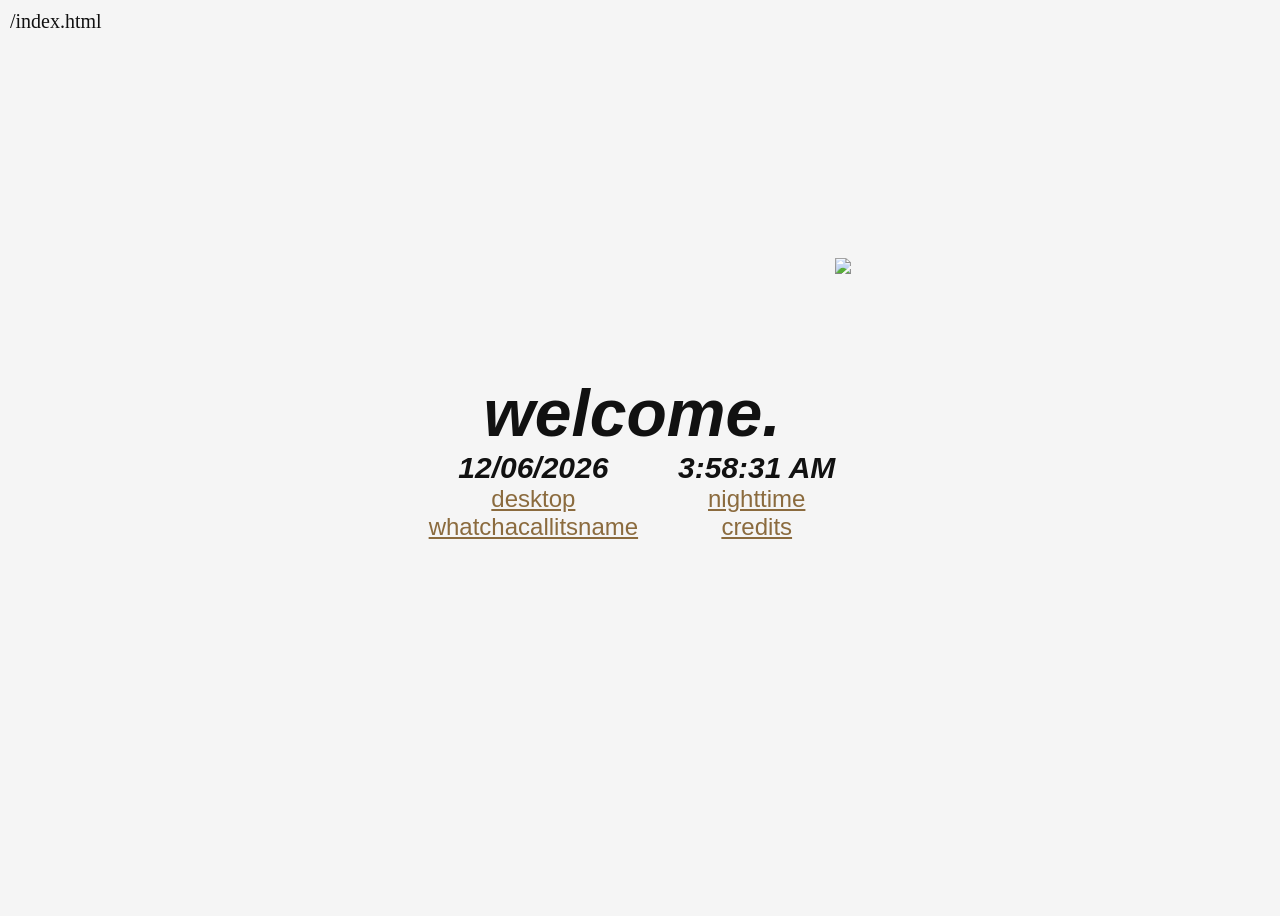
==== index.html @ f187e77a "idk" ====
<!doctype html>
<html lang="en">
  <head>
    <title>Hey, Callie!</title>
    <link rel="stylesheet" href="style.css" />
    <link rel="icon" href="assets/la_lua.png" />

    <style>
      html {
        /* Light mode styling */
        background-color: #f5f5f5;
        color: #111111;
        text-align: center;
        overflow: hidden;
        font-family: "Arial";
      }

      h1 {
        margin: 0px;
        font-size: 66px;
        font-style: italic;
      }

      h2 {
        margin: 0px;
      }

      p {
        margin: 0px;
      }

      input {
        border-radius: 18px;
        width: 342px;
        height: 44px;
        font-size: 20px;
        border-width: 4px;
        background-color: white;
        color: black;
        margin-top: 10px;
        padding-left: 10px;
      }

      a {
        color: #8b6b3e;
        font-size: 24px;
      }

      a:hover {
        color: #333333;
      }

      a.left {
        text-align: left;
      }

      .hidden {
        display: none;
      }

      #lightbulb {
        transition: transform 0.2s ease-in-out;
      }

      #lightbulb:hover {
        transform: translateY(30px);
      }
    </style>
    <script>
      async function setTheme(enableLightMode) {
        await fetch(`/api/set-theme?mode=${enableLightMode}`);
        window.location.reload();
      }

      document.addEventListener("DOMContentLoaded", () => {
        if (localStorage.getItem("msLastTime")) {
          document.getElementById("welcome").innerHTML = "welcome back.";
          let theTimeSince =
            (Date.now() - localStorage.getItem("msLastTime")) / 1000;
          if (theTimeSince >= 86400) {
            theTimeSince = Math.round(theTimeSince / 86400);
            theTimeSince =
              theTimeSince === 1
                ? theTimeSince + " day"
                : theTimeSince + " days";
          } else if (theTimeSince >= 3600) {
            theTimeSince = Math.round(theTimeSince / 3600);
            theTimeSince =
              theTimeSince === 1
                ? theTimeSince + " hour"
                : theTimeSince + " hours";
          } else if (theTimeSince >= 60) {
            theTimeSince = Math.round(theTimeSince / 60);
            theTimeSince =
              theTimeSince === 1
                ? theTimeSince + " minute"
                : theTimeSince + " minutes";
          } else if (Math.round(theTimeSince) === 1) {
            theTimeSince = Math.round(theTimeSince) + " second";
          } else {
            theTimeSince = Math.round(theTimeSince) + " seconds";
          }
          document.getElementById("timeSince").innerHTML =
            "Last visited " + theTimeSince + " ago.";
        } else {
          document.getElementById("lastVisited").classList.add("hidden");
        }

        localStorage.setItem("msLastTime", Date.now());

        showTime();
        setInterval(showTime, 1000);
      });

      function showTime() {
        var d = new Date();
        var n = d.toLocaleTimeString();
        var today = new Date();
        var dd = String(today.getDate()).padStart(2, "0");
        var mm = String(today.getMonth() + 1).padStart(2, "0");
        var yyyy = today.getFullYear();

        var todayStr = mm + "/" + dd + "/" + yyyy;
        document.getElementById("timeNow").innerHTML = n;
        document.getElementById("dateNow").innerHTML = todayStr;
      }
    </script>
  </head>

  <body id="main">
    <span
      style="
        position: fixed;
        top: 10px;
        left: 10px;
        text-align: left;
        font-size: 20px;
        font-family: Cascadia Mono;
      "
      >/index.html</span
    >
    <div
      style="
        display: flex;
        justify-content: center;
        align-items: center;
        min-height: 100vh;
      "
    >
      <div
        style="
          display: flex;
          align-items: center;
          gap: 0px;
          flex-direction: column;
        "
      >
        <h1>
          <span id="welcome">welcome.</span>
        </h1>

        <div style="display: flex; gap: 40px; align-items: flex-start">
          <div
            style="display: flex; flex-direction: column; align-items: center"
          >
            <p
              style="font-size: 30px; font-style: italic; font-weight: bold"
              id="dateNow"
            ></p>
            <a href="desktop">desktop</a>
            <a href="whatchacallitsname/">whatchacallitsname</a>
          </div>

          <div
            style="display: flex; flex-direction: column; align-items: center"
          >
            <p
              style="font-size: 30px; font-style: italic; font-weight: bold"
              id="timeNow"
            ></p>
            <a href="nighttime">nighttime</a>
            <a href="credits">credits</a>
          </div>
        </div>
      </div>

      <img src="assets/la_lua.png" style="height: 400px" />

      <h2
        id="lastVisited"
        style="position: fixed; bottom: 10px; left: 10px; font-family: Arial"
      >
        <span id="timeSince" style="font-style: italic"></span>
        <br />
      </h2>
    </div>
  </body>
</html>
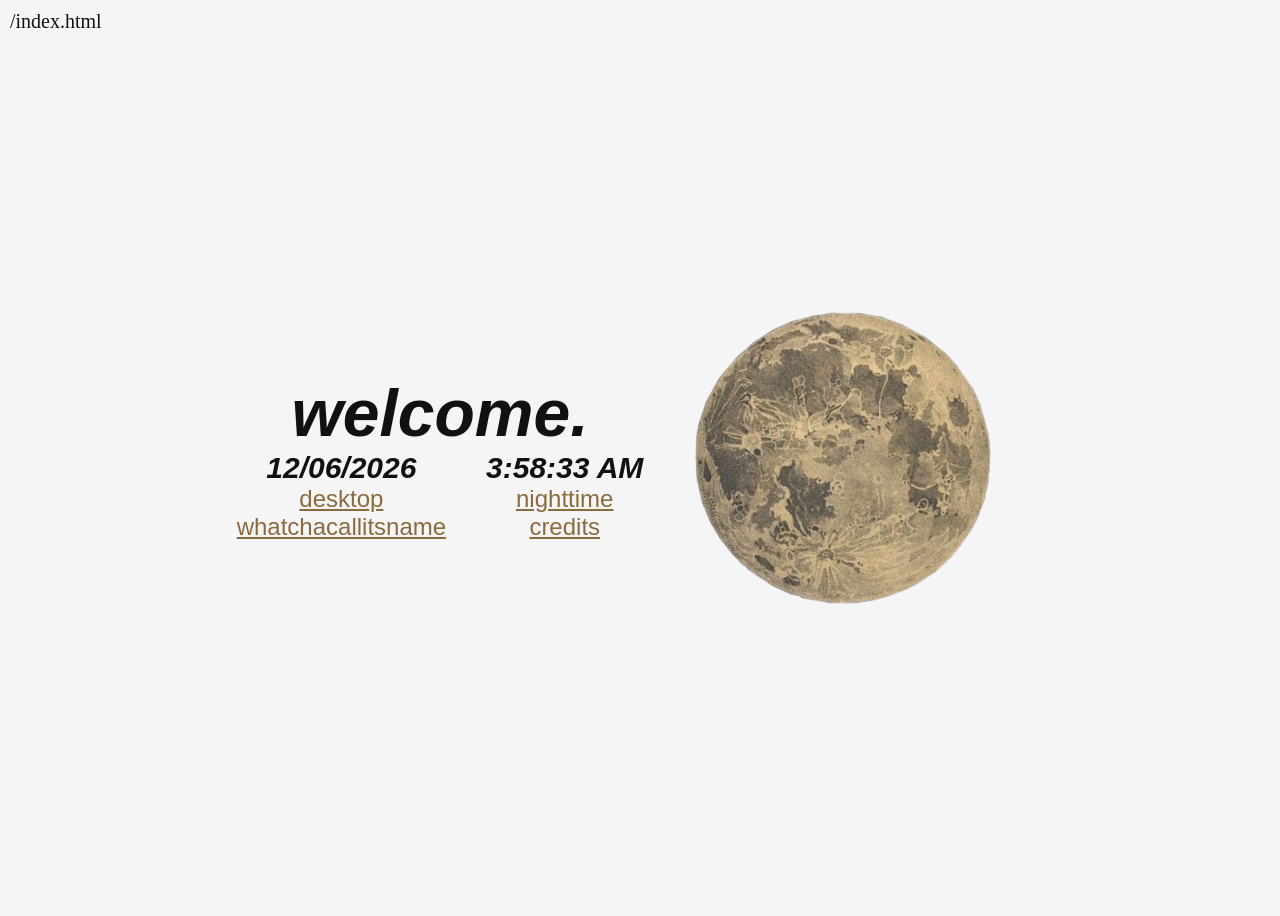
==== commit 17114a00: "replaced assets/ with assets/pictures/" ====
--- a/index.html
+++ b/index.html
@@ -3,7 +3,7 @@
   <head>
     <title>Hey, Callie!</title>
     <link rel="stylesheet" href="style.css" />
-    <link rel="icon" href="assets/la_lua.png" />
+    <link rel="icon" href="assets/images/la_lua.png" />
 
     <style>
       html {
@@ -184,7 +184,7 @@
         </div>
       </div>
 
-      <img src="assets/la_lua.png" style="height: 400px" />
+      <img src="assets/images/la_lua.png" style="height: 400px" />
 
       <h2
         id="lastVisited"
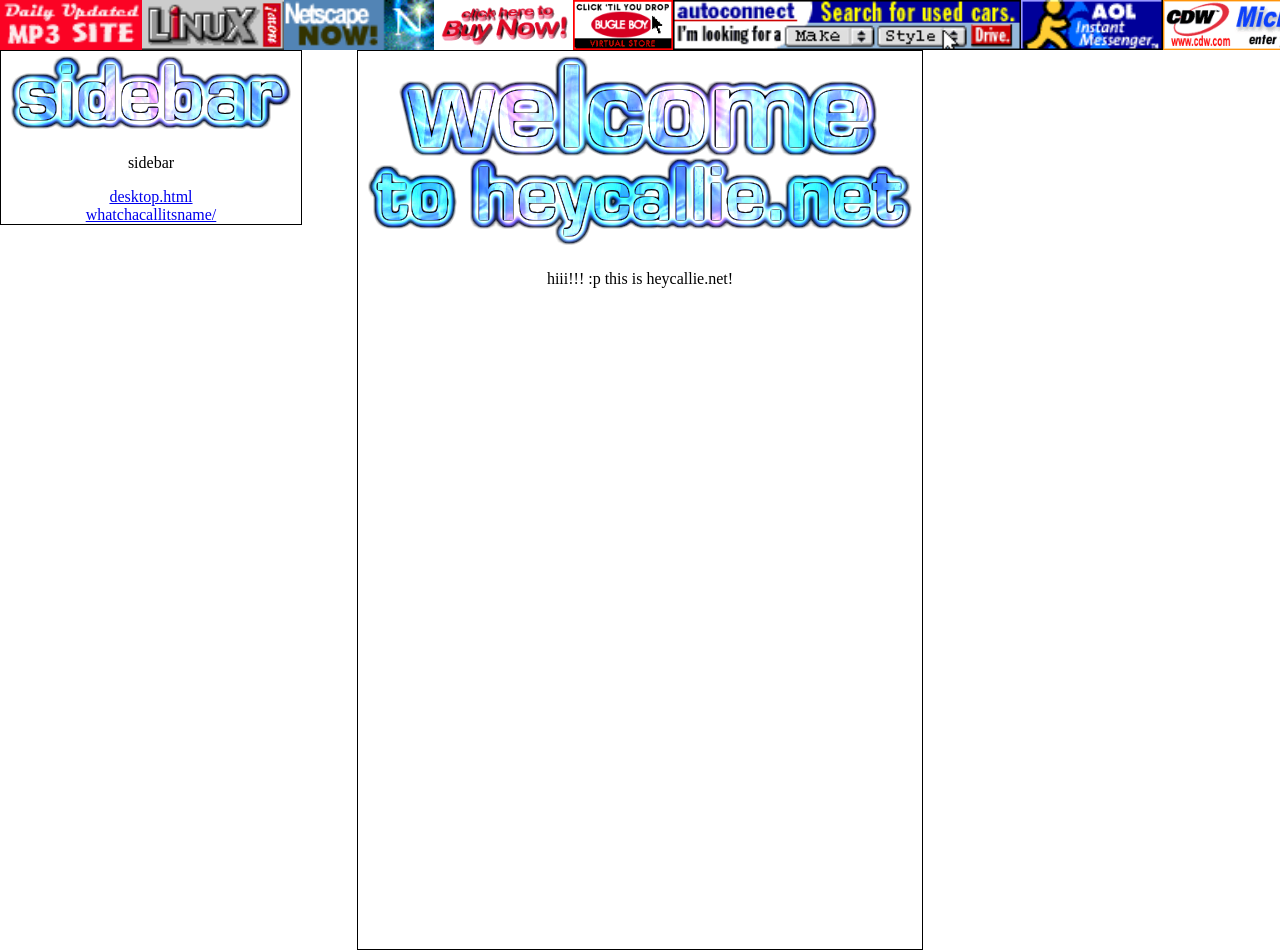
==== commit 271f9507: "fixed some stuff and begun index" ====
--- a/index.html
+++ b/index.html
@@ -1,198 +1,58 @@
 <!doctype html>
 <html lang="en">
   <head>
-    <title>Hey, Callie!</title>
+    <title>Callie's Corner</title>
     <link rel="stylesheet" href="style.css" />
     <link rel="icon" href="assets/images/la_lua.png" />
-
     <style>
-      html {
-        /* Light mode styling */
-        background-color: #f5f5f5;
-        color: #111111;
-        text-align: center;
-        overflow: hidden;
-        font-family: "Arial";
+      body {
+        margin: 0;
       }
 
-      h1 {
-        margin: 0px;
-        font-size: 66px;
-        font-style: italic;
-      }
-
-      h2 {
-        margin: 0px;
-      }
-
-      p {
-        margin: 0px;
-      }
-
-      input {
-        border-radius: 18px;
-        width: 342px;
-        height: 44px;
-        font-size: 20px;
-        border-width: 4px;
-        background-color: white;
-        color: black;
-        margin-top: 10px;
-        padding-left: 10px;
+      .buttons img {
+        height: 50px;
       }
 
       a {
-        color: #8b6b3e;
-        font-size: 24px;
+        color: #0000ee;
       }
 
       a:hover {
-        color: #333333;
-      }
-
-      a.left {
-        text-align: left;
-      }
-
-      .hidden {
-        display: none;
-      }
-
-      #lightbulb {
-        transition: transform 0.2s ease-in-out;
-      }
-
-      #lightbulb:hover {
-        transform: translateY(30px);
+        color: #ff0000;
       }
     </style>
-    <script>
-      async function setTheme(enableLightMode) {
-        await fetch(`/api/set-theme?mode=${enableLightMode}`);
-        window.location.reload();
-      }
-
-      document.addEventListener("DOMContentLoaded", () => {
-        if (localStorage.getItem("msLastTime")) {
-          document.getElementById("welcome").innerHTML = "welcome back.";
-          let theTimeSince =
-            (Date.now() - localStorage.getItem("msLastTime")) / 1000;
-          if (theTimeSince >= 86400) {
-            theTimeSince = Math.round(theTimeSince / 86400);
-            theTimeSince =
-              theTimeSince === 1
-                ? theTimeSince + " day"
-                : theTimeSince + " days";
-          } else if (theTimeSince >= 3600) {
-            theTimeSince = Math.round(theTimeSince / 3600);
-            theTimeSince =
-              theTimeSince === 1
-                ? theTimeSince + " hour"
-                : theTimeSince + " hours";
-          } else if (theTimeSince >= 60) {
-            theTimeSince = Math.round(theTimeSince / 60);
-            theTimeSince =
-              theTimeSince === 1
-                ? theTimeSince + " minute"
-                : theTimeSince + " minutes";
-          } else if (Math.round(theTimeSince) === 1) {
-            theTimeSince = Math.round(theTimeSince) + " second";
-          } else {
-            theTimeSince = Math.round(theTimeSince) + " seconds";
-          }
-          document.getElementById("timeSince").innerHTML =
-            "Last visited " + theTimeSince + " ago.";
-        } else {
-          document.getElementById("lastVisited").classList.add("hidden");
-        }
-
-        localStorage.setItem("msLastTime", Date.now());
-
-        showTime();
-        setInterval(showTime, 1000);
-      });
-
-      function showTime() {
-        var d = new Date();
-        var n = d.toLocaleTimeString();
-        var today = new Date();
-        var dd = String(today.getDate()).padStart(2, "0");
-        var mm = String(today.getMonth() + 1).padStart(2, "0");
-        var yyyy = today.getFullYear();
-
-        var todayStr = mm + "/" + dd + "/" + yyyy;
-        document.getElementById("timeNow").innerHTML = n;
-        document.getElementById("dateNow").innerHTML = todayStr;
-      }
-    </script>
   </head>
 
-  <body id="main">
-    <span
-      style="
-        position: fixed;
-        top: 10px;
-        left: 10px;
-        text-align: left;
-        font-size: 20px;
-        font-family: Cascadia Mono;
-      "
-      >/index.html</span
-    >
-    <div
-      style="
-        display: flex;
-        justify-content: center;
-        align-items: center;
-        min-height: 100vh;
-      "
-    >
+  <body>
+    <div style="display: flex; align-items: center" class="buttons">
+      <img src="assets/images/mp3button7.gif" />
+      <img src="assets/images/linux_now.gif" />
+      <img src="assets/images/n-as.gif" />
+      <img src="assets/images/buynow.gif" />
+      <img src="assets/images/bugle-boy-1.gif" />
+      <img src="assets/images/autoconnect-5.gif" />
+      <img src="assets/images/aimlink.gif" />
+      <img src="assets/images/cdw-24.gif" />
+      <img src="assets/images/noaol.gif" />
+    </div>
+    <div style="display: flex; justify-content: center; min-height: 100vh">
       <div
         style="
-          display: flex;
-          align-items: center;
-          gap: 0px;
-          flex-direction: column;
+          border: 1px solid black;
+          text-align: center;
+          left: 0px;
+          position: absolute;
         "
       >
-        <h1>
-          <span id="welcome">welcome.</span>
-        </h1>
-
-        <div style="display: flex; gap: 40px; align-items: flex-start">
-          <div
-            style="display: flex; flex-direction: column; align-items: center"
-          >
-            <p
-              style="font-size: 30px; font-style: italic; font-weight: bold"
-              id="dateNow"
-            ></p>
-            <a href="desktop">desktop</a>
-            <a href="whatchacallitsname/">whatchacallitsname</a>
-          </div>
-
-          <div
-            style="display: flex; flex-direction: column; align-items: center"
-          >
-            <p
-              style="font-size: 30px; font-style: italic; font-weight: bold"
-              id="timeNow"
-            ></p>
-            <a href="nighttime">nighttime</a>
-            <a href="credits">credits</a>
-          </div>
-        </div>
+        <img src="assets/images/sidebar.png" />
+        <p>sidebar</p>
+        <a href="desktop.html">desktop.html</a><br />
+        <a href="whatchacallitsname/">whatchacallitsname/</a>
       </div>
-
-      <img src="assets/images/la_lua.png" style="height: 400px" />
-
-      <h2
-        id="lastVisited"
-        style="position: fixed; bottom: 10px; left: 10px; font-family: Arial"
-      >
-        <span id="timeSince" style="font-style: italic"></span>
-        <br />
-      </h2>
+      <div style="border: 1px solid black; text-align: center">
+        <img src="assets/images/welcome.png" />
+        <p>hiii!!! :p this is heycallie.net!</p>
+      </div>
     </div>
   </body>
 </html>
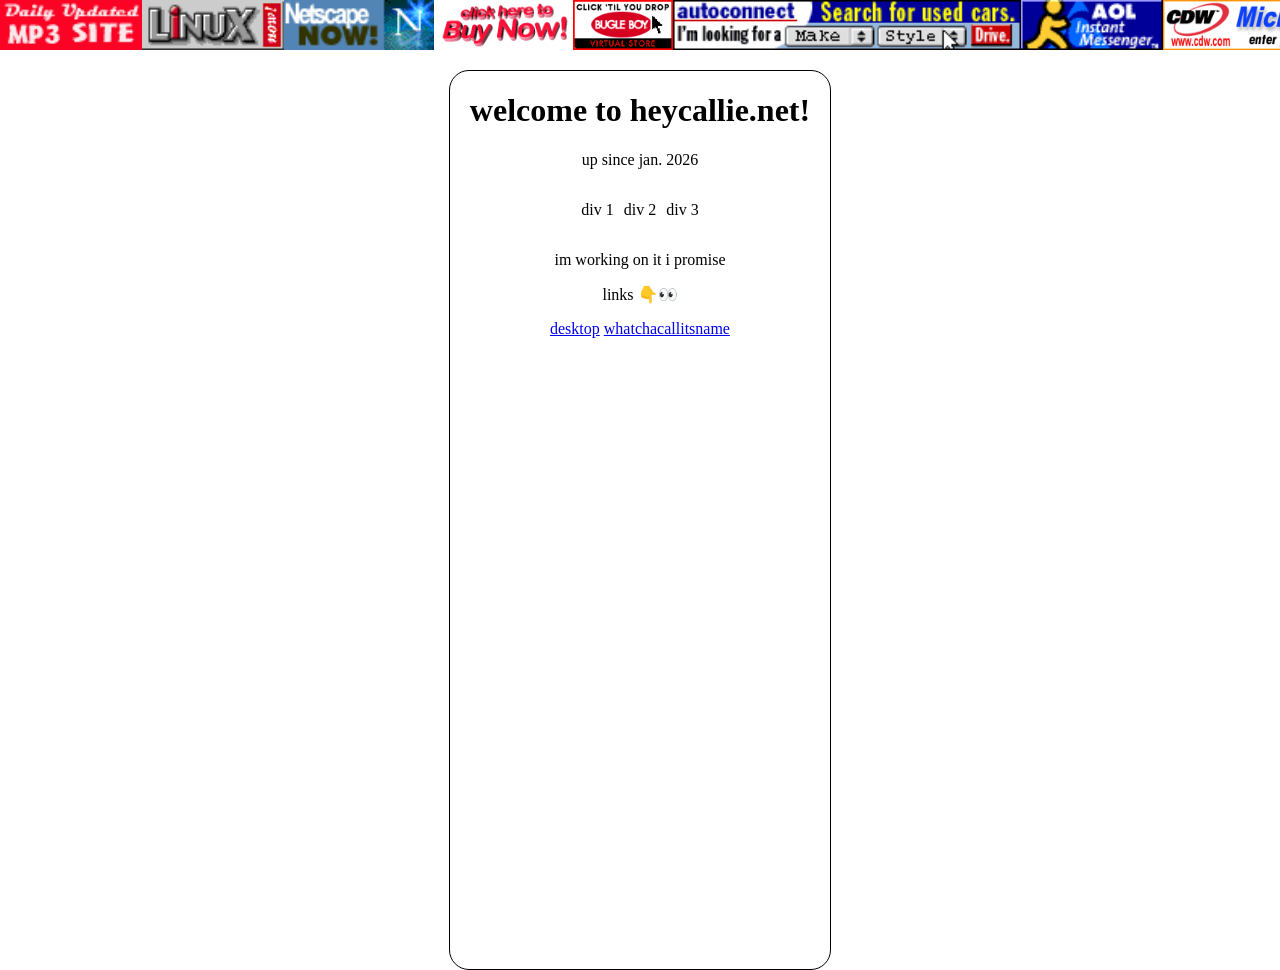
==== commit 9546a434: "slow progress." ====
--- a/index.html
+++ b/index.html
@@ -35,23 +35,41 @@
       <img src="assets/images/cdw-24.gif" />
       <img src="assets/images/noaol.gif" />
     </div>
-    <div style="display: flex; justify-content: center; min-height: 100vh">
+    <div
+      style="
+        display: flex;
+        justify-content: center;
+        min-height: 100vh;
+        margin-top: 20px;
+      "
+    >
       <div
         style="
           border: 1px solid black;
           text-align: center;
-          left: 0px;
-          position: absolute;
+          border-radius: 20px;
+          padding-left: 20px;
+          padding-right: 20px;
         "
       >
-        <img src="assets/images/sidebar.png" />
-        <p>sidebar</p>
-        <a href="desktop.html">desktop.html</a><br />
-        <a href="whatchacallitsname/">whatchacallitsname/</a>
-      </div>
-      <div style="border: 1px solid black; text-align: center">
-        <img src="assets/images/welcome.png" />
-        <p>hiii!!! :p this is heycallie.net!</p>
+        <h1>welcome to heycallie.net!</h1>
+        <p>up since jan. 2026</p>
+        <div
+          style="
+            display: flex;
+            flex-direction: row;
+            justify-content: center;
+            gap: 10px;
+          "
+        >
+          <p>div 1</p>
+          <p>div 2</p>
+          <p>div 3</p>
+        </div>
+        <p>im working on it i promise</p>
+        <p>links 👇👀</p>
+        <a href="desktop.html">desktop</a>
+        <a href="whatchacallitsname/">whatchacallitsname</a>
       </div>
     </div>
   </body>
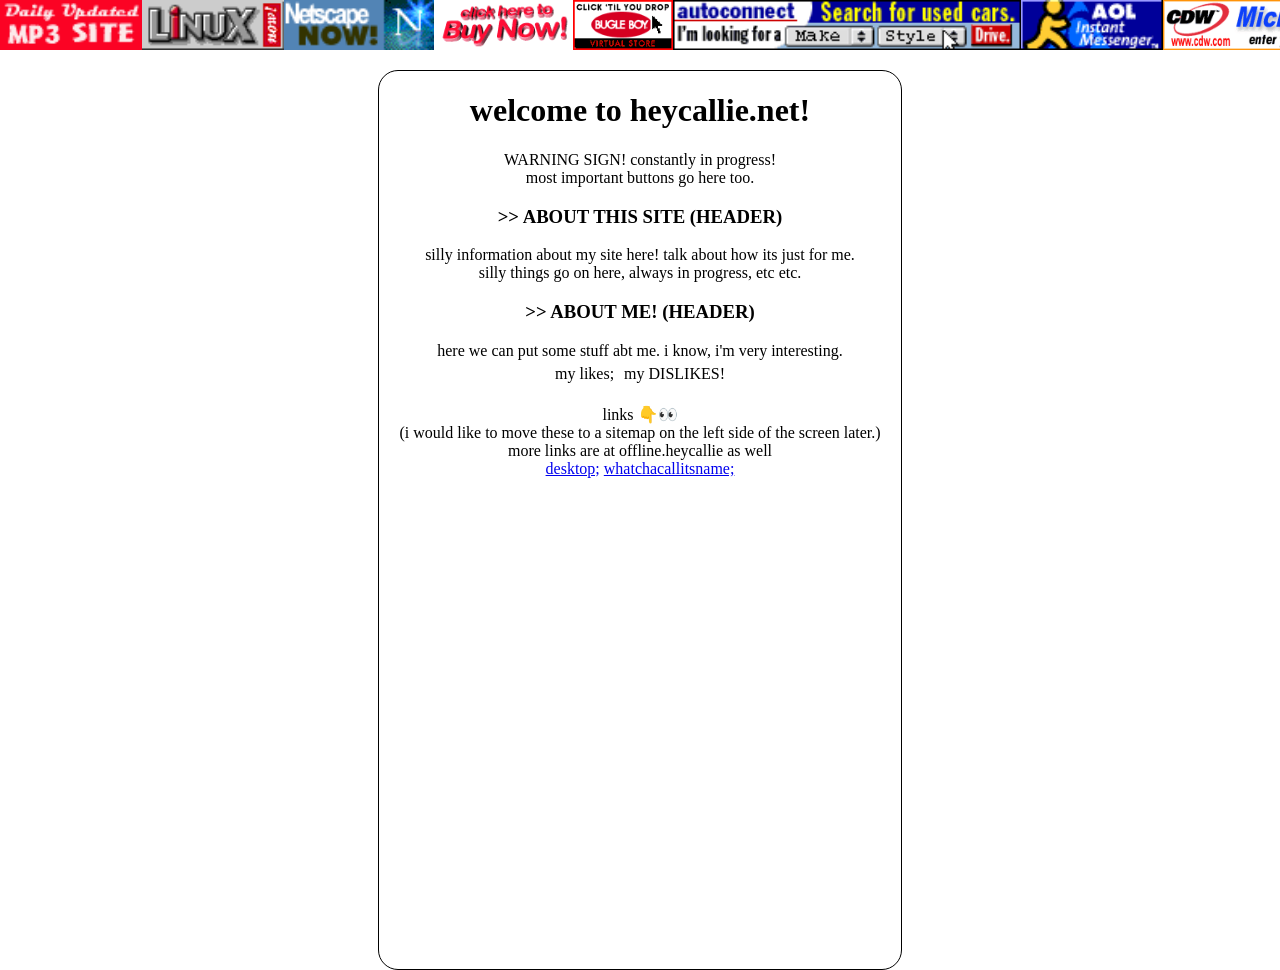
==== commit 3192411c: "sighh idk what to do bro" ====
--- a/index.html
+++ b/index.html
@@ -3,7 +3,7 @@
   <head>
     <title>Callie's Corner</title>
     <link rel="stylesheet" href="style.css" />
-    <link rel="icon" href="assets/images/la_lua.png" />
+    <link rel="icon" href="" />
     <style>
       body {
         margin: 0;
@@ -19,6 +19,10 @@
 
       a:hover {
         color: #ff0000;
+      }
+
+      p {
+        margin: 0;
       }
     </style>
   </head>
@@ -53,23 +57,38 @@
         "
       >
         <h1>welcome to heycallie.net!</h1>
-        <p>up since jan. 2026</p>
+        <p>
+          WARNING SIGN! constantly in progress!<br />most important buttons go
+          here too.
+        </p>
+        <h3>>> ABOUT THIS SITE (HEADER)</h3>
+        <p>
+          silly information about my site here! talk about how its just for
+          me.<br />
+          silly things go on here, always in progress, etc etc.
+        </p>
+        <h3>>> ABOUT ME! (HEADER)</h3>
+        <p>here we can put some stuff abt me. i know, i'm very interesting.</p>
         <div
           style="
             display: flex;
             flex-direction: row;
             justify-content: center;
             gap: 10px;
+            margin-bottom: 22px;
+            margin-top: 5px;
           "
         >
-          <p>div 1</p>
-          <p>div 2</p>
-          <p>div 3</p>
+          <p>my likes;</p>
+          <p>my DISLIKES!</p>
         </div>
-        <p>im working on it i promise</p>
-        <p>links 👇👀</p>
-        <a href="desktop.html">desktop</a>
-        <a href="whatchacallitsname/">whatchacallitsname</a>
+        <p>
+          links 👇👀<br />(i would like to move these to a sitemap on the left
+          side of the screen later.)<br />more links are at offline.heycallie as
+          well
+        </p>
+        <a href="desktop.html">desktop;</a>
+        <a href="whatchacallitsname/">whatchacallitsname;</a>
       </div>
     </div>
   </body>
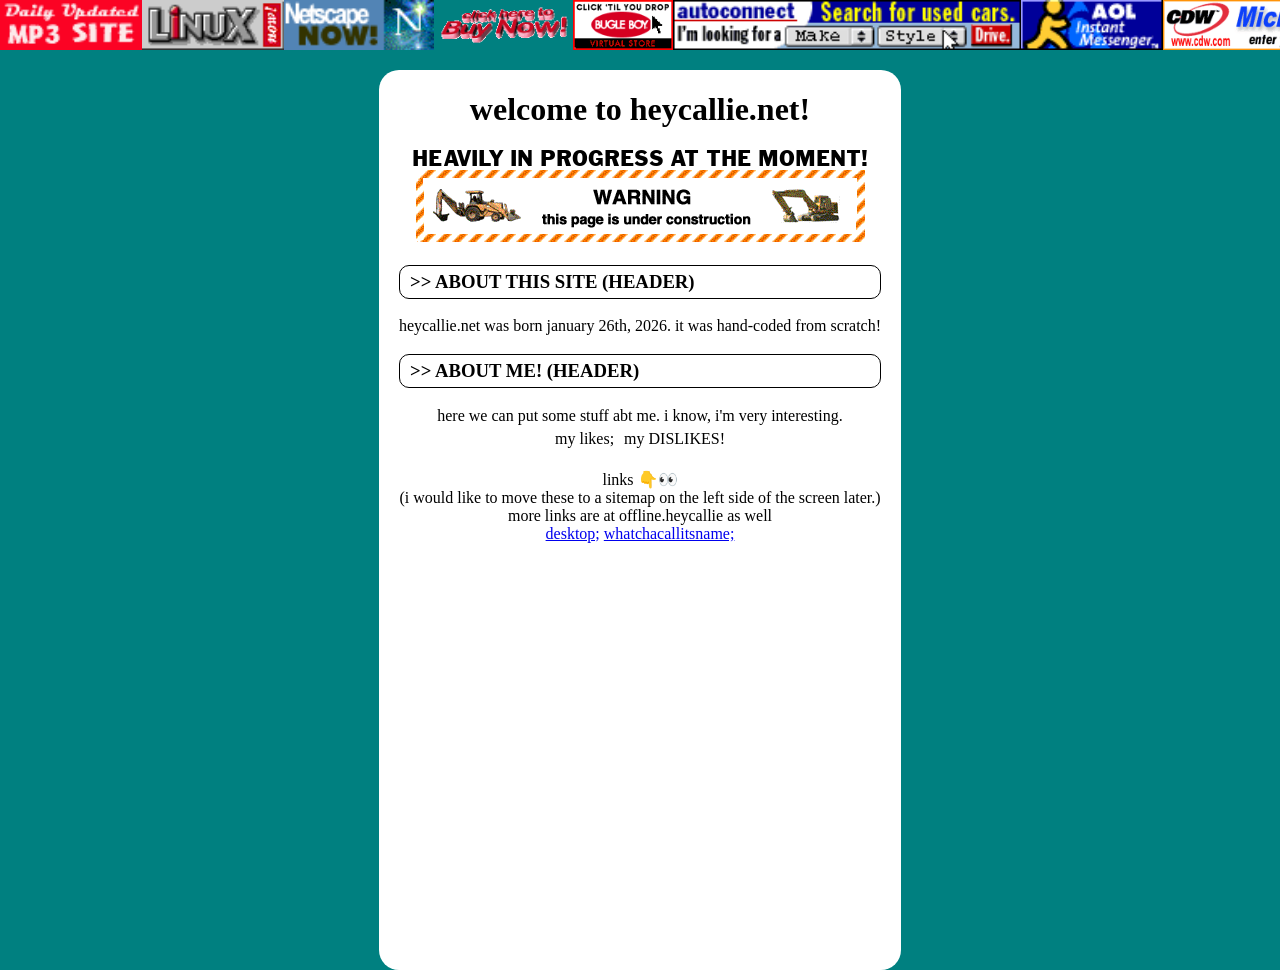
==== commit 5b373249: "omfg we actually made some progress" ====
--- a/index.html
+++ b/index.html
@@ -7,6 +7,7 @@
     <style>
       body {
         margin: 0;
+        background-color: #008080;
       }
 
       .buttons img {
@@ -24,6 +25,22 @@
       p {
         margin: 0;
       }
+
+      .header {
+        text-align: left;
+        border: 1px solid black;
+        border-radius: 10px;
+        padding-left: 10px;
+        padding-right: 10px;
+        padding-top: 5px;
+        padding-bottom: 5px;
+        /* width: fit-content; */
+        transition: background-color, 0.4s;
+      }
+
+      .header:hover {
+        background-color: cyan;
+      }
     </style>
   </head>
 
@@ -38,6 +55,7 @@
       <img src="assets/images/aimlink.gif" />
       <img src="assets/images/cdw-24.gif" />
       <img src="assets/images/noaol.gif" />
+      <img src="assets/images/constructionbutton.gif" />
     </div>
     <div
       style="
@@ -49,25 +67,28 @@
     >
       <div
         style="
-          border: 1px solid black;
           text-align: center;
           border-radius: 20px;
           padding-left: 20px;
           padding-right: 20px;
+          background-color: white;
         "
       >
         <h1>welcome to heycallie.net!</h1>
-        <p>
-          WARNING SIGN! constantly in progress!<br />most important buttons go
-          here too.
+        <p style="font-family: Franklin Gothic Regular; font-size: 24px">
+          HEAVILY IN PROGRESS AT THE MOMENT!<br />
         </p>
-        <h3>>> ABOUT THIS SITE (HEADER)</h3>
-        <p>
-          silly information about my site here! talk about how its just for
-          me.<br />
-          silly things go on here, always in progress, etc etc.
+        <img src="assets/images/constructionbanner.gif" />
+
+        <!-- <script src="https://transring.neocities.org/ring.js"></script> -->
+        <h3 class="header">>> ABOUT THIS SITE (HEADER)</h3>
+        <!-- silly information about my site here! talk about how its just for
+          me. silly things go on here, always in progress, etc etc. -->
+        <p id="aboutSite" class="aboutText">
+          heycallie.net was born january 26th, 2026. it was hand-coded from
+          scratch!
         </p>
-        <h3>>> ABOUT ME! (HEADER)</h3>
+        <h3 class="header">>> ABOUT ME! (HEADER)</h3>
         <p>here we can put some stuff abt me. i know, i'm very interesting.</p>
         <div
           style="
--- a/style.css
+++ b/style.css
@@ -0,0 +1,1007 @@
+:root {
+  --navbar-background: #edebeb;
+  --dropdown-background: #e4e2e2;
+  --dropdown-hover: #3399fe;
+}
+
+html {
+  cursor: url("assets/cursors/w98normal.cur"), auto;
+}
+
+#navBar {
+  /* border: 1px solid black; */
+  height: calc(2.6vh + 3px);
+  background-color: var(--navbar-background);
+  font-family: Pixelify Sans;
+  width: calc(100% - 2px);
+  top: 0px;
+  position: sticky;
+  z-index: 11;
+  -webkit-user-select: none;
+  user-select: none;
+}
+#navBar p {
+  margin: 0px;
+}
+
+.navButton {
+  color: black;
+  position: absolute;
+  margin-top: 0px !important;
+  padding-left: 5px;
+  padding-right: 5px;
+}
+.navButton:hover {
+  background-color: var(--dropdown-hover);
+  border-color: var(--dropdown-hover);
+  color: white;
+}
+
+.navDropdown {
+  position: absolute;
+  text-align: left;
+  margin-top: 19px;
+  color: black;
+  z-index: 2;
+  background-color: var(--dropdown-background);
+}
+
+#fileButton {
+  text-align: center;
+}
+
+#fileDropdown.hidden {
+  display: none;
+}
+
+#selection {
+  text-align: left;
+  padding: 5px;
+}
+#selection:hover {
+  background-color: var(--dropdown-hover);
+  color: white;
+}
+
+#editButton {
+  margin-left: 36px;
+}
+
+#editDropdown {
+  margin-left: 36px;
+}
+#editDropdown.hidden {
+  display: none;
+}
+
+#viewButton {
+  margin-left: 79px !important;
+}
+
+#viewDropdown {
+  margin-left: 100px;
+}
+
+#viewDropdown.hidden {
+  display: none;
+}
+
+#navBar :hover {
+  cursor: url("assets/cursors/w98normal.cur"), default;
+}
+
+.shortcut {
+  cursor: url("assets/cursors/w98hand.cur"), pointer;
+  -webkit-user-select: none;
+  user-select: none;
+  height: fit-content;
+  width: fit-content;
+  text-align: center;
+}
+
+.shortcut:hover {
+  background-color: rgb(128, 128, 128, 0.5);
+  border-style: dashed;
+  border-width: 1px;
+}
+
+#entryMessage {
+  /* display: none; */
+  width: 100%;
+  height: 100%;
+  position: fixed;
+  background: #00309c;
+  color: white;
+  top: 0px;
+  left: 0px;
+  z-index: 999999999999999999999999999;
+}
+
+#entryMessage.hidden {
+  display: none;
+  z-index: -1;
+}
+
+#window1 {
+  position: absolute;
+  top: 10px;
+  right: 270px;
+  z-index: 9;
+  background-color: #f1f1f1;
+  text-align: center;
+  height: 400px;
+  width: 400px;
+  border-top-left-radius: 5px;
+  border-top-right-radius: 5px;
+}
+
+#window5 {
+  position: absolute;
+  top: 18vh;
+  left: 14vw;
+  z-index: 9;
+  background-color: #f1f1f1;
+  text-align: center;
+  height: 400px;
+  width: 400px;
+  border-top-left-radius: 5px;
+  border-top-right-radius: 5px;
+}
+
+#window12 {
+  position: absolute;
+  top: 36vh;
+  left: 14vw;
+  z-index: 9;
+  background-color: #f1f1f1;
+  text-align: center;
+  height: 400px;
+  width: 400px;
+  border-top-left-radius: 5px;
+  border-top-right-radius: 5px;
+}
+
+#window4 {
+  position: absolute;
+  top: 86px;
+  left: 523px;
+  z-index: 9;
+  background-color: #f1f1f1;
+  text-align: center;
+  height: 400px;
+  width: 400px;
+  border-top-left-radius: 5px;
+  border-top-right-radius: 5px;
+}
+
+#window11 {
+  position: absolute;
+  top: 10vh;
+  left: 20vw;
+  z-index: 9;
+  background-color: #f1f1f1;
+  text-align: center;
+  height: 500px; /* change to 500 when blog gets longer */
+  width: 500px;
+  border-top-left-radius: 5px;
+  border-top-right-radius: 5px;
+}
+
+#window6 {
+  position: absolute;
+  top: 95px;
+  left: 477px;
+  z-index: 9;
+  background-color: #f1f1f1;
+  text-align: center;
+  height: 371px;
+  width: 600px;
+  border-top-left-radius: 5px;
+  border-top-right-radius: 5px;
+}
+
+#window1.hidden {
+  display: none;
+}
+
+#closeWindowButton2,
+#closeWindowButton3 {
+  background-image: url("assets/images/Exit.png");
+  background-size: cover;
+  height: 20px;
+  width: 20px;
+  position: absolute;
+  right: 3px;
+  top: 3px;
+  cursor: url("assets/cursors/w98normal.cur"), default;
+}
+
+#closeWindowButton,
+#closeWindowButton4,
+#closeWindowButton6 {
+  background-image: url("assets/images/Exit.png");
+  background-size: cover;
+  height: 20px;
+  width: 20px;
+  position: absolute;
+  right: 5px;
+  top: 6px;
+  cursor: url("assets/cursors/w98normal.cur"), default;
+}
+
+#closeWindowButton:hover,
+#closeWindowButton2:hover,
+#closeWindowButton3:hover,
+#closeWindowButton4:hover,
+#closeWindowButton6:hover {
+  background-image: url("assets/images/Exit-Shaded.png");
+}
+
+#window1Drag,
+#window4Drag,
+#window5Drag,
+#window6Drag,
+#window11Drag,
+#window12Drag {
+  cursor: url("assets/cursors/w98move.cur"), move;
+  z-index: 10;
+  background-color: #2196f3;
+  background-image: linear-gradient(to top, #255dd4, #255dd4, #255dd4, #56a1ff);
+  color: #fff;
+  position: absolute;
+  top: 0;
+  width: calc(100% + 6px);
+  height: 31px;
+  border-top-left-radius: 5px;
+  border-top-right-radius: 5px;
+  -webkit-user-select: none;
+  user-select: none;
+}
+
+#window2Drag,
+#window3Drag,
+#window7Drag,
+#window8Drag,
+#window9Drag,
+#window10Drag,
+#window13Drag {
+  cursor: url("assets/cursors/w98move.cur"), move;
+  z-index: 10;
+  background-color: #2196f3;
+  background-image: linear-gradient(
+    to top,
+    #255dd4,
+    #255dd4,
+    #255dd4,
+    #255dd4,
+    #56a1ff
+  );
+  color: #fff;
+  position: absolute;
+  top: 0;
+  width: calc(100%);
+  height: 25px;
+  border-top-left-radius: 5px;
+  border-top-right-radius: 5px;
+  -webkit-user-select: none;
+  user-select: none;
+}
+
+#window2 {
+  position: absolute;
+  top: 103px;
+  left: 213px;
+  z-index: 9;
+  background-color: #f1f1f1;
+  text-align: center;
+  height: 75px;
+  width: 227px;
+  border-top-left-radius: 5px;
+  border-top-right-radius: 5px;
+}
+#window3 {
+  position: absolute;
+  top: 131px;
+  left: 1004px;
+  z-index: 9;
+  background-color: #f1f1f1;
+  text-align: center;
+  height: 85px;
+  width: 120px;
+  border-top-left-radius: 5px;
+  border-top-right-radius: 5px;
+}
+
+#window7 {
+  position: absolute;
+  top: 295px;
+  left: 373px;
+  z-index: 9;
+  background-color: #f1f1f1;
+  text-align: center;
+  height: 66px;
+  width: 119px;
+  border-top-left-radius: 5px;
+  border-top-right-radius: 5px;
+}
+
+#window8 {
+  position: absolute;
+  top: 328px;
+  left: 291px;
+  z-index: 9;
+  background-color: #f1f1f1;
+  text-align: center;
+  height: 66px;
+  width: 119px;
+  border-top-left-radius: 5px;
+  border-top-right-radius: 5px;
+}
+
+#window9 {
+  position: absolute;
+  top: 381px;
+  left: 990px;
+  z-index: 9;
+  background-color: #f1f1f1;
+  text-align: center;
+  height: 70px;
+  width: 135px;
+  border-top-left-radius: 5px;
+  border-top-right-radius: 5px;
+}
+
+#window10 {
+  position: absolute;
+  top: 534px;
+  left: 469px;
+  z-index: 9;
+  background-color: #f1f1f1;
+  text-align: center;
+  height: 83px;
+  width: 166px;
+  border-top-left-radius: 5px;
+  border-top-right-radius: 5px;
+}
+
+#window13 {
+  position: absolute;
+  top: 534px;
+  left: 469px;
+  z-index: 9;
+  background-color: #f1f1f1;
+  text-align: center;
+  height: 82px;
+  width: 163px;
+  border-top-left-radius: 5px;
+  border-top-right-radius: 5px;
+}
+
+.webBox {
+  border-left: 3px solid #255dd4;
+  border-bottom: 3px solid #255dd4;
+  border-right: 3px solid #255dd4;
+  overflow-y: auto;
+  overflow-x: hidden;
+  font-family: DOS;
+}
+
+#webBoxWindowOne,
+#webBoxWindowFive {
+  background-color: white;
+  color: black;
+  background-size: cover;
+  z-index: 2;
+  height: calc(100% - 32px);
+  bottom: 0px;
+  width: 100%;
+  position: absolute;
+}
+
+#webBoxWindowFive {
+  user-select: none;
+}
+
+#webBoxWindowFour {
+  background-color: white;
+  color: black;
+  background-size: cover;
+  z-index: 2;
+  height: calc(100% - 32px);
+  bottom: 0px;
+  width: 100%;
+  position: absolute;
+  font-family: Cascadia Mono;
+  text-align: left;
+}
+
+#webBoxWindowTwelve {
+  background-color: white;
+  color: black;
+  background-size: cover;
+  z-index: 2;
+  height: calc(100% - 32px);
+  bottom: 0px;
+  width: 100%;
+  position: absolute;
+  font-family: Cascadia Mono;
+  text-align: left;
+}
+
+#webBoxWindowSix {
+  background-color: white;
+  color: black;
+  background-size: cover;
+  z-index: 2;
+  height: calc(100% - 32px);
+  bottom: 0px;
+  width: 100%;
+  position: absolute;
+  font-family: Cascadia Mono;
+  text-align: left;
+  overflow: hidden;
+}
+
+#stupidFuckingWorkingBulletPoints {
+  list-style-position: inside;
+  margin: 0px;
+  padding-left: 0px;
+  margin-bottom: 17px;
+}
+
+#startMenuButton {
+  background-image: url("assets/images/start.png");
+  background-size: cover;
+}
+
+#startMenuButton:hover {
+  background-image: url("assets/images/start-hover.png");
+}
+
+#taskbar {
+  position: fixed;
+  width: 100%;
+  height: 35px;
+  bottom: 0px;
+  left: 0px;
+  background-color: white;
+  background-image: linear-gradient(
+    to top,
+    #255dd4,
+    #255dd4,
+    #255dd4,
+    #255dd4,
+    #56a1ff
+  );
+}
+
+#startMenu {
+  position: fixed;
+  border: 4px solid #165fc9;
+  height: 500px;
+  width: 400px;
+  bottom: 35px;
+  left: 0px;
+  background-color: white;
+  z-index: 9999999;
+}
+
+#startMenu.hidden {
+  display: none;
+}
+
+#horriblyWrongIndicator {
+  display: none;
+}
+
+.musicLink {
+  text-decoration: none;
+}
+
+.aboutme-text-box {
+  margin-left: 10px;
+  margin-right: 10px;
+  text-align: center;
+}
+audio::-webkit-media-controls-panel {
+  background-color: #8f8f8f;
+}
+audio {
+  margin-top: 5px;
+  margin-bottom: 10px;
+}
+.centered-image {
+  display: block;
+  margin-left: auto;
+  margin-right: auto;
+  width: 50%;
+}
+.youtube-img {
+  height: 22px;
+  margin-bottom: -7px;
+}
+.spotify-img {
+  height: 15px;
+  margin-bottom: -3px;
+}
+.soundcloud-img {
+  height: 15px;
+  margin-bottom: -3px;
+  border-radius: 50%;
+}
+
+.applemusic-img {
+  height: 15px;
+  margin-bottom: -3px;
+  margin-left: 5px;
+}
+
+#bottomBlueStartMenu {
+  height: 40px;
+  width: 100%;
+  background-color: blue;
+  background-image: linear-gradient(to top, #165fc9, #165fc9, #165fc9, #4087e1);
+  position: absolute;
+  bottom: 0px;
+  left: 0px;
+}
+
+#topBlueStartMenu {
+  height: 80px;
+  width: 100%;
+  background-image: linear-gradient(to top, #165fc9, #165fc9, #165fc9, #4087e1);
+  position: absolute;
+  top: 0px;
+  left: 0px;
+}
+
+#topBlueStartMenu #userDisplay p {
+  color: white;
+  position: absolute;
+  left: 80px;
+  top: 30px;
+  font-size: 30px;
+  margin-top: 0px;
+  font-family: Franklin Gothic Regular;
+}
+
+#topBlueStartMenu #userDisplay img {
+  border: 2px solid grey;
+  border-radius: 10px;
+  position: absolute;
+  left: 10px;
+  top: 7px;
+  height: 60px;
+}
+
+#welcomeUserLogin img {
+  top: 12%;
+  border: 2px solid grey;
+  border-radius: 10px;
+  position: absolute;
+}
+
+.desktopShortcutText {
+  text-shadow: 2px 2px 4px #000000;
+  font-family: Franklin Gothic Regular;
+  color: white;
+  user-select: none !important;
+}
+
+#welcomeBorder {
+  border-left: 1px solid #7394e4;
+  height: 500px;
+  position: fixed;
+  border-radius: 100%;
+}
+
+#welcomeUserLogin {
+  height: 11%;
+  width: 21%;
+  margin-top: 10px;
+  border-radius: 10px;
+  position: fixed;
+  right: 27%;
+  user-select: none;
+  cursor: url("assets/cursors/w98hand.cur"), pointer;
+  top: 44%;
+  opacity: 1;
+  transition: opacity 0.2s linear;
+}
+
+#welcomeUserLogin:hover img {
+  border: 2px solid yellow;
+}
+
+#welcomeSideLeft {
+  animation: opacityIncrease 0.2s linear;
+  height: 80%;
+  width: 50%;
+  position: fixed;
+  right: 0px;
+}
+
+/* Dim when hovering parent */
+#welcomeSideLeft:hover > #welcomeUserLogin {
+  opacity: 0.6;
+}
+
+/* Restore when hovering the actual login */
+#welcomeUserLogin:hover {
+  opacity: 1 !important;
+}
+
+#guestUserSettings {
+  height: 11%;
+  width: 21%;
+  margin-top: 10px;
+  border-radius: 10px;
+  position: fixed;
+  right: 27%;
+  user-select: none;
+  top: 44%;
+  opacity: 0;
+  pointer-events: none;
+  transition:
+    top 0.6s ease,
+    opacity 0.3s ease;
+}
+
+#guestUserSettings img {
+  top: 12%;
+  border: 2px solid grey;
+  border-radius: 10px;
+  position: absolute;
+}
+
+.guestUserSettingsTransition {
+  top: 16% !important;
+  opacity: 1 !important;
+  pointer-events: auto !important;
+}
+
+#navigationMenuBackContainment {
+  height: 100%;
+  width: 20%;
+  cursor: url("assets/cursors/w98normal.cur"), default;
+}
+
+#navigationMenuBackContainment:hover {
+  background-color: #cfcbb7;
+}
+
+.musicRow {
+  position: absolute;
+  left: 47px;
+  top: 69px; /* adjust to match your layout */
+  display: flex;
+  align-items: center;
+  height: 16px;
+  width: 72px;
+  z-index: 1;
+}
+
+.musicRow img {
+  height: 12px;
+  margin-right: 4px;
+}
+
+.musicRow p {
+  margin: 0;
+  font-size: 12px;
+}
+
+.dropMusicRow {
+  cursor: url("assets/cursors/w98hand.cur"), pointer !important;
+}
+
+.dropMusicRow:hover {
+  background-color: rgb(202, 202, 202);
+}
+
+.music {
+  text-align: left !important;
+  position: relative;
+  left: 10px;
+}
+
+details.music summary {
+  cursor: url("assets/cursors/w98hand.cur"), pointer;
+  list-style: none;
+  position: relative;
+  padding-left: 24px;
+  user-select: none;
+}
+
+details.music summary::-webkit-details-marker {
+  display: none;
+}
+
+details.music summary::before {
+  content: "";
+  position: absolute;
+  left: 10px;
+  top: 2px;
+  width: 12px;
+  height: 12px;
+  background-image: url("assets/images/Expand.png");
+  background-size: contain;
+  background-repeat: no-repeat;
+}
+
+details[open].music summary::before {
+  background-image: url("assets/images/Collapse.png");
+}
+
+.dropMusicRow {
+  position: relative;
+  left: 30px;
+  cursor: url("assets/cursors/w98normal.cur"), default;
+  padding-left: 6px;
+  width: 82px;
+  user-select: none;
+}
+
+.dropMusicRow img {
+  height: 12px;
+  top: 3px;
+  position: relative;
+}
+
+.dropMusicRow p {
+  margin: 0;
+  font-size: 12px;
+}
+
+.musicRow:hover {
+  background-color: rgb(202, 202, 202);
+}
+
+#bottomBlueStartMenu #restartIcon {
+  height: 33px;
+  width: 33px;
+  position: absolute;
+  top: 5px;
+  right: 8px;
+  background-image: url("assets/images/Restart.png");
+  background-size: contain;
+  background-repeat: no-repeat;
+  background-position: center;
+}
+
+#bottomBlueStartMenu #restartIcon:hover {
+  height: 33px;
+  width: 33px;
+  position: absolute;
+  top: 5px;
+  right: 8px;
+  background-image: url("assets/images/Restart-shaded.png");
+  background-size: contain;
+  background-repeat: no-repeat;
+  background-position: center;
+}
+
+#changeBackgroundBliss:hover,
+#changeBackgroundLilies:hover,
+#changeBackgroundTulips:hover {
+  background-color: #cfcbb7;
+}
+
+#webBoxWindowEleven {
+  background-color: white;
+  color: black;
+  background-size: cover;
+  z-index: 2;
+  height: calc(100% - 32px);
+  bottom: 0px;
+  width: 100%;
+  position: absolute;
+  font-family: Cascadia Mono;
+  text-align: left;
+}
+
+#todoListWindowEleven {
+  background-color: white;
+  color: black;
+  background-size: cover;
+  z-index: 2;
+  height: 100%;
+  bottom: 0px;
+  width: 100%;
+  position: absolute;
+  font-family: Cascadia Mono;
+  text-align: left;
+}
+
+.blogh3 {
+  margin-left: 10px;
+  margin-bottom: 0px;
+  margin-right: 10px;
+  margin-top: 0px;
+  font-size: 30px;
+}
+
+a,
+button,
+summary,
+label,
+input,
+[role="button"] {
+  cursor: url("assets/cursors/w98hand.cur"), pointer !important;
+}
+
+textarea,
+[contenteditable="true"] {
+  cursor: url("assets/cursors/w98text.cur"), text;
+}
+
+#contextMenu {
+  background-color: rgb(188, 188, 188);
+  height: fit-content;
+  width: fit-content;
+  position: fixed;
+  border-top: 1px solid white;
+  border-left: 1px solid white;
+  border-right: 2px solid black;
+  border-bottom: 2px solid black;
+  z-index: 999999999999999999999999;
+}
+
+@keyframes fadeOut {
+  60% {
+    opacity: 50%;
+  }
+
+  100% {
+    opacity: 0%;
+  }
+}
+
+.option {
+  width: 100%;
+  user-select: none;
+  position: relative;
+  border-bottom: 1px solid grey;
+  border-top: 1px solid white;
+  cursor: url("assets/cursors/w98hand.cur"), pointer;
+}
+
+.topOption {
+  width: 100%;
+  user-select: none;
+  position: relative;
+  border-bottom: 1px solid grey;
+  cursor: url("assets/cursors/w98hand.cur"), pointer;
+}
+
+.bottomOption {
+  width: 100%;
+  user-select: none;
+  position: relative;
+  border-top: 1px solid white;
+  cursor: url("assets/cursors/w98hand.cur"), pointer;
+}
+
+.option:hover,
+.topOption:hover,
+.bottomOption:hover {
+  background-color: rgb(157, 157, 157);
+}
+
+a {
+  color: #008cff;
+}
+
+a:hover {
+  color: red;
+}
+
+.musicFile {
+  cursor: url("assets/cursors/w98hand.cur"), pointer;
+}
+
+.centered-bps {
+  display: inline-block;
+  margin: 0px;
+  padding-left: 0px;
+}
+
+@font-face {
+  font-family: "DOS";
+  src: url(assets/fonts/MorePerfectDOSVGA.ttf) format("truetype");
+}
+
+@font-face {
+  font-family: "Cascadia Mono";
+  src: url(assets/fonts/CascadiaMono.ttf) format("truetype");
+}
+
+@font-face {
+  font-family: "Arial Narrow Bold Italic";
+  src: url(assets/fonts/arial-narrow-bold-italic.ttf) format("truetype");
+}
+
+@font-face {
+  font-family: "Chewy";
+  font-style: normal;
+  font-weight: 400;
+  src: url(assets/fonts/Chewy-Regular.ttf) format("truetype");
+}
+
+@font-face {
+  font-family: "Mohawk";
+  src: url(assets/fonts/DeathMohawk.ttf) format("truetype");
+}
+
+@font-face {
+  font-family: "Franklin Gothic Regular";
+  font-style: normal;
+  font-weight: normal;
+  src: url(assets/fonts/FranklinGothic.woff) format("woff");
+}
+
+@font-face {
+  font-family: "Blackbones";
+  src: url(assets/fonts/blackbones-demo.regular.otf) format("opentype");
+}
+
+@font-face {
+  font-family: "Pixelify Sans";
+  src: url(assets/fonts/PixelifySans-VariableFont_wght.ttf) format("truetype");
+}
+
+@font-face {
+  font-family: "Jetbrains Mono";
+  src: url(assets/fonts/JetBrainsMono-Regular.ttf) format("truetype");
+}
+
+@font-face {
+  font-family: "Chiron GoRound TC";
+  src: url(assets/fonts/ChironGoRoundTC-Regular.ttf) format("truetype");
+}
+
+@font-face {
+  font-family: "Linotype";
+  src: url(assets/fonts/LinotypeDidotBold.otf) format("opentype");
+}
+
+@font-face {
+  font-family: "Wingdings";
+  src: url(assets/fonts/Wingdings-Regular.ttf) format("truetype");
+}
+
+@keyframes rainbow-color-change {
+  0%,
+  100% {
+    color: #ff0000;
+  } /* Red */
+  14% {
+    color: #ff8b00;
+  } /* Orange */
+  28% {
+    color: #e8ff00;
+  } /* Yellow */
+  42% {
+    color: #5dff00;
+  } /* Green */
+  56% {
+    color: #00b9ff;
+  } /* Blue */
+  70% {
+    color: #5d00ff;
+  } /* Indigo */
+  84% {
+    color: #e800ff;
+  } /* Violet */
+}
+
+.chiron-goround-tc-blogfont {
+  font-family: "Chiron GoRound TC", sans-serif;
+  font-optical-sizing: auto;
+  font-weight: 200;
+  font-style: normal;
+}
+
+.hidden {
+  display: none !important;
+}
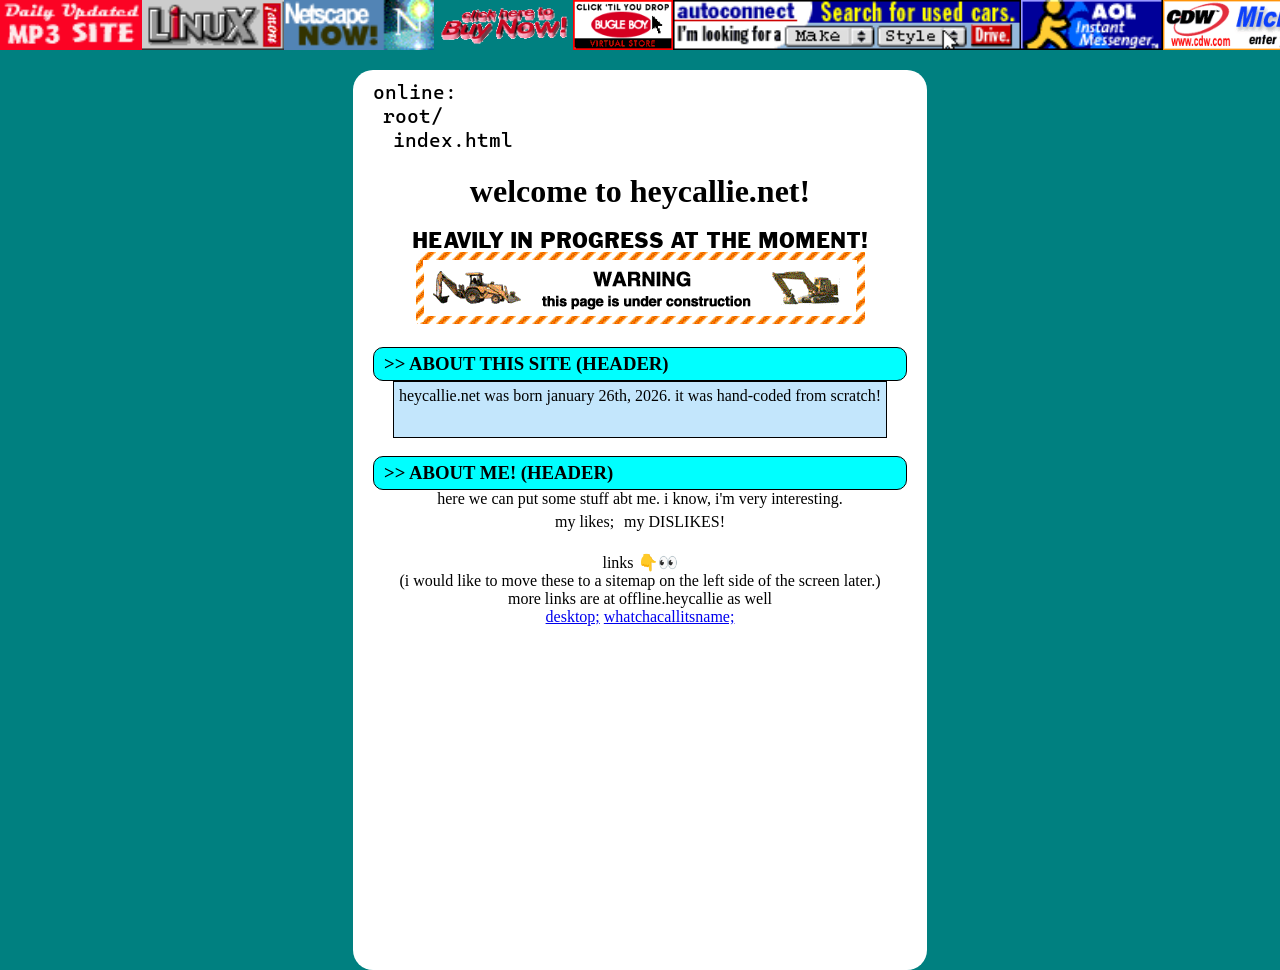
==== commit ee37b301: "sum more" ====
--- a/index.html
+++ b/index.html
@@ -34,12 +34,38 @@
         padding-right: 10px;
         padding-top: 5px;
         padding-bottom: 5px;
+        margin-bottom: 0px;
         /* width: fit-content; */
         transition: background-color, 0.4s;
+        background-color: cyan;
       }
 
       .header:hover {
         background-color: cyan;
+      }
+
+      .locationText {
+        font-size: 20px;
+        font-family: Cascadia Mono;
+        text-decoration: none;
+        color: black;
+        text-align: left;
+        display: block;
+      }
+
+      .locationText:hover {
+        color: rgb(135, 206, 250);
+      }
+
+      .aboutText {
+        margin-left: 20px;
+        margin-right: 20px;
+        border: 1px solid black;
+        height: 50px;
+        padding-left: 5px;
+        padding-right: 5px;
+        padding-top: 5px;
+        background-color: rgb(135, 206, 250, 0.5);
       }
     </style>
   </head>
@@ -74,6 +100,20 @@
           background-color: white;
         "
       >
+        <span
+          style="
+            font-size: 20px;
+            font-family: Cascadia Mono;
+            text-decoration: none;
+            color: black;
+            text-align: left;
+            display: block;
+            padding-top: 10px;
+          "
+          ><a href="https://heycallie.net" class="locationText">online:</a
+          ><a href="/" class="locationText" style="margin-left: 10px">root/</a
+          ><span style="margin-left: 20px">index.html</span></span
+        >
         <h1>welcome to heycallie.net!</h1>
         <p style="font-family: Franklin Gothic Regular; font-size: 24px">
           HEAVILY IN PROGRESS AT THE MOMENT!<br />
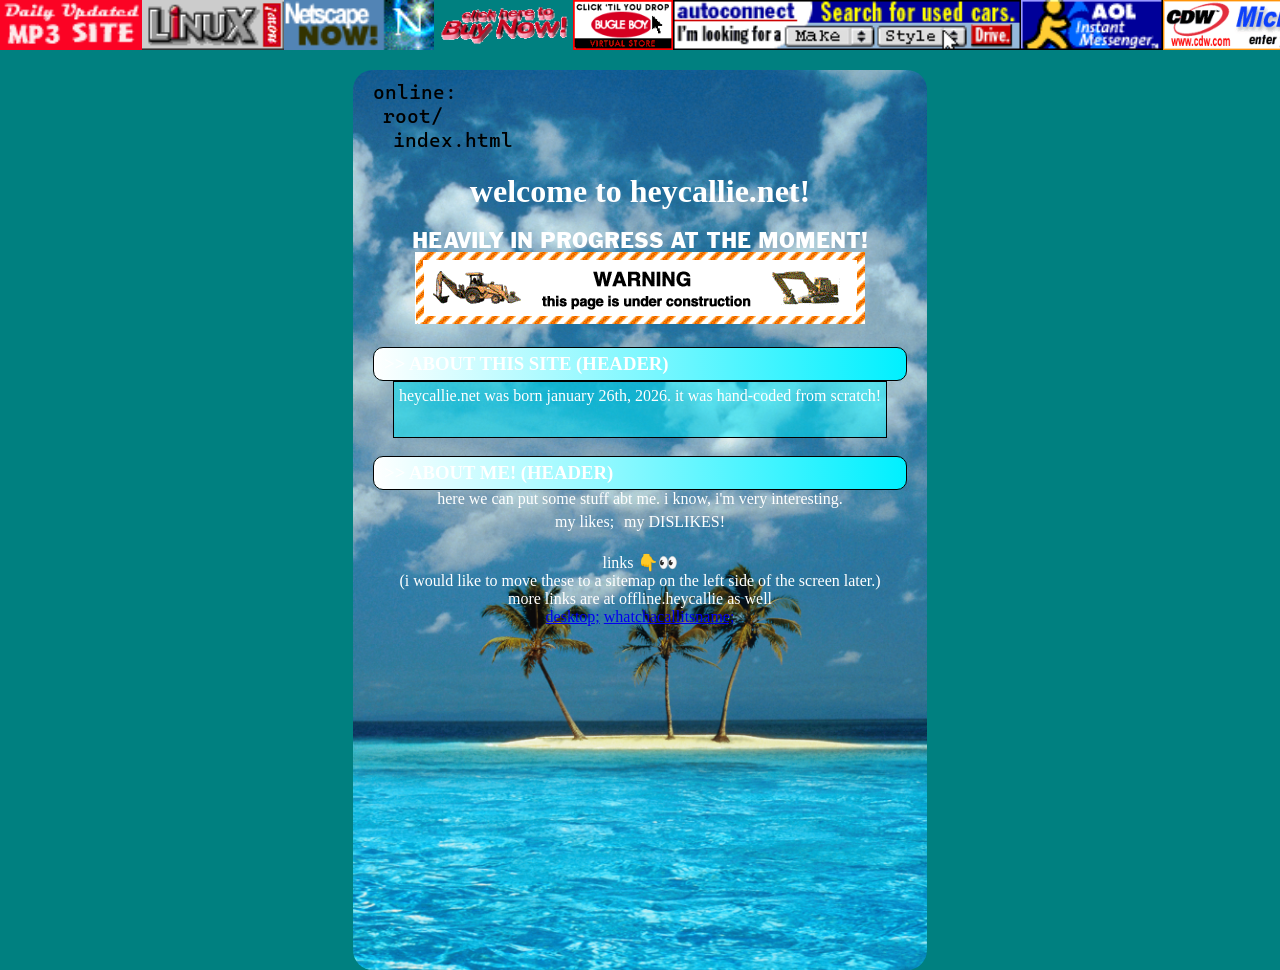
==== commit c5ade819: "tiny bit more work" ====
--- a/index.html
+++ b/index.html
@@ -38,6 +38,7 @@
         /* width: fit-content; */
         transition: background-color, 0.4s;
         background-color: cyan;
+        background-image: linear-gradient(to right, white, #00f0ff);
       }
 
       .header:hover {
@@ -65,7 +66,7 @@
         padding-left: 5px;
         padding-right: 5px;
         padding-top: 5px;
-        background-color: rgb(135, 206, 250, 0.5);
+        background-color: rgb(0, 240, 255, 0.5);
       }
     </style>
   </head>
@@ -97,7 +98,9 @@
           border-radius: 20px;
           padding-left: 20px;
           padding-right: 20px;
-          background-color: white;
+          background-image: url(assets/images/windowsBeach.jpg);
+          background-size: cover;
+          color: white;
         "
       >
         <span
